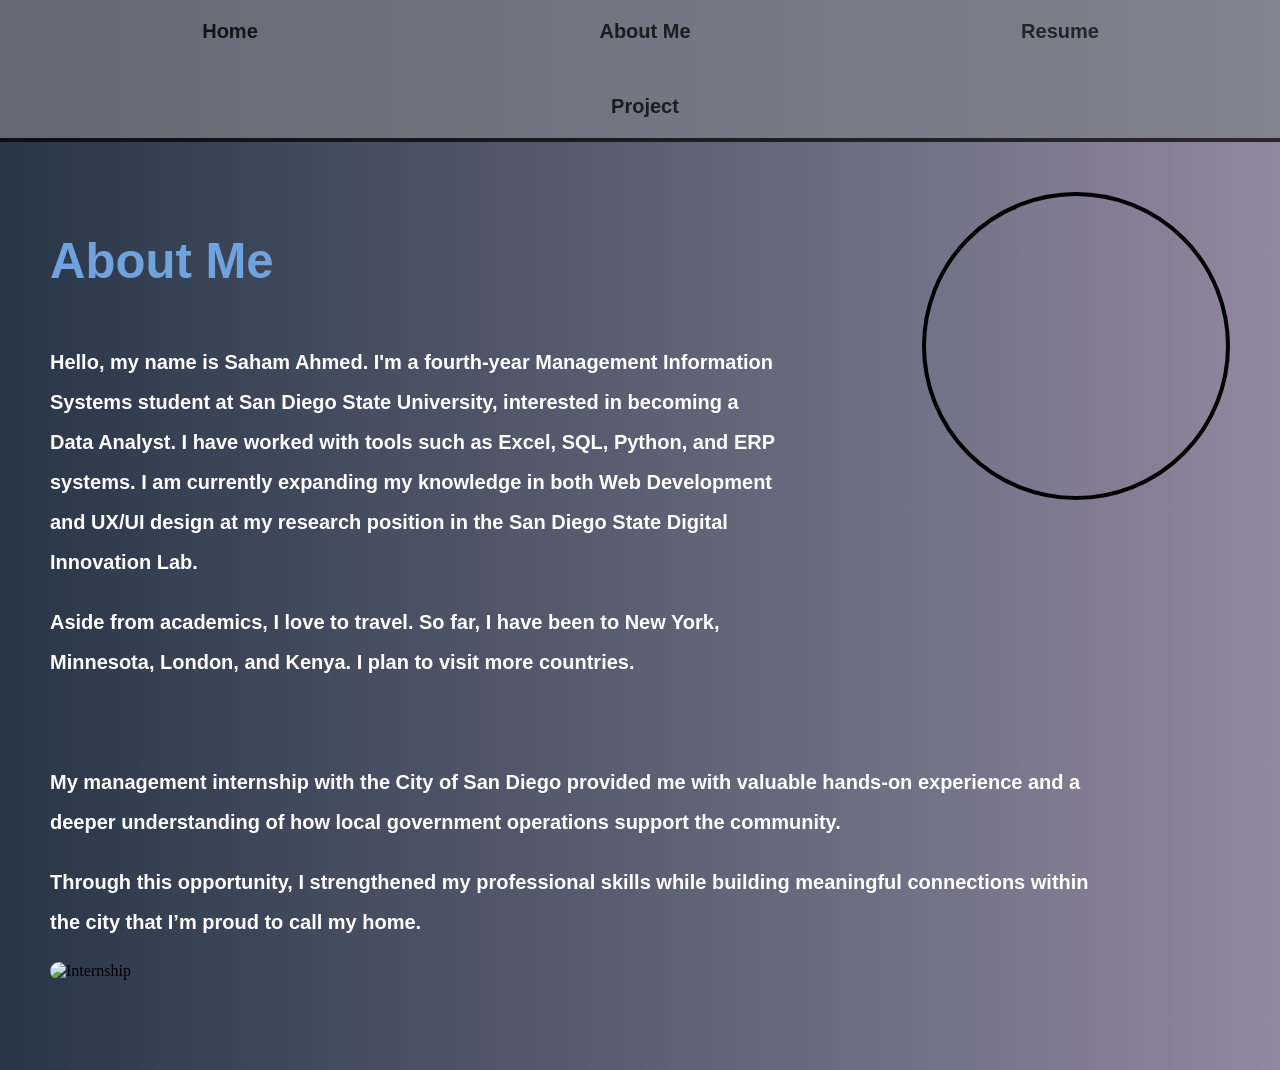
==== Aboutme.html @ 4fc2b43c "Add files via upload" ====
<!DOCTYPE html>
<html>
    <head>
        <meta charset="UTF-8">
        <meta name="viewport" content="width=device-width, initial-scale=1.0">
         <link rel="stylesheet" href="Style.css">
         <title>About Me Page</title>
    </head>
    <body>
    


        <section id="navbar">
            <div class="nav_button"> <a href="index.html">Home</a></div>
            <div class="nav_button"> <a href="Aboutme.html">About Me</a></div>
            <div class="nav_button"><a href="Resume.html">Resume</a></div>
            <div class="nav_button"><a href="Project.html">Project</a></div>
        </section>

    <div id="About">

        <section class="Information">
            <div id="bbox">
                <h1 id="Aboutme">About Me</h1>
                <br>
                <p class="sdsu"> <strong>Hello, my name is Saham Ahmed. I'm a fourth-year Management Information Systems student at San Diego State University, interested in becoming a Data Analyst. I have worked with tools such as Excel, SQL, Python, and ERP systems. I am currently expanding my knowledge in both Web Development and UX/UI design at my research position in the San Diego State Digital Innovation Lab.</strong></p>
                <p class="sdsu"><strong>Aside from academics, I love to travel. So far, I have been to New York, Minnesota, London, and Kenya. I plan to visit more countries.</strong></p> 
            </div>
                <img id="Saham"src="Images/unnamed-1.jpeg" alt="ImageofMe" width="300" height="300">
            

<section class="management">
  <div class="managment2">
 <p class="text" > <strong>My management internship with the City of San Diego provided me with valuable hands-on experience and a deeper understanding of how local government operations support the community.</strong></p>
 <p class="text"><strong>Through this opportunity, I strengthened my professional skills while building meaningful connections within the city that I’m proud to call my home.</strong></p>
</div>
<img class =morepics src="Images/IMG_6980 2.jpg" alt="Internship" width="100px">


</section>

</div>


    </body>
</html>
---- Style.css ----
body{
    margin:0px;
    background-image: linear-gradient(to right, #283647, #90889e);
}

#navbar{position:sticky;
    top:0;
    display: flex;
    flex-wrap: wrap;
    flex-direction: row;
    gap:40px;
    background-color:#7e8089;
    color:rgb(0, 0, 0);
    justify-content:space-evenly;
    align-items: center;
    padding: 15px 5px 13px;
    border-bottom: 4px solid black;
    opacity: 70%;
    z-index: 1;


}


.nav_button{
    width:300px;
    height: 30px;
    font-size: 20px;
    font-weight: 700;
    font-family: Arial, Helvetica, sans-serif;
    padding-left:10px;
    padding-top: 5px;
    text-align: center;
    justify-content: center;
    cursor: pointer; 
  
}  

                                                                /* Home page*/

a:link, a:visited{color: black;
text-decoration: none;}

a:hover{
color: white;
    opacity: 0.8;
}

.flexbox{
        display: flex;
        flex-direction: row;
        min-height: 600px;
        width: 90%;
        margin: 5px auto;
        flex-wrap: wrap;
        justify-content: center;
        transition: all 0.5 ease-in ;
        animation: fadeUp 1.2s ease forwards;
        align-items: center;
        
}


@keyframes fadeUp{
    0%{
        opacity: 0;
        transform: translateY(40px) scale(0.9);

    }
    100%{ opacity: 1;
        transform: translateY(0px) scale(1);

    }
}



#Hello{ font-family: Arial, Helvetica, sans-serif;
    font-size: 40.8px;
    text-align: center; 
}


#Me{
    display: block;
    margin: auto;
    background-image: url(Images/unnamed-1.jpeg);
    background-size: cover;
    border-radius: 200px;
    border: 4px solid black;
    width:350px;
    height: 350px;
    box-shadow: 0 6px 15px rgba(0,0,0,0.2);
   
}

#Welcome{
    font-family: Arial, Helvetica, sans-serif;
    font-size: 55.7px;
    text-align: center;
}


 

    
.contact-me{
border-radius: 15px;
background-color: white;
font-family: Arial, Helvetica, sans-serif;
font-weight: 500;
font-size: 18px;
width:150px;
height: 50px;
border: 3px solid black;
text-align: center;
cursor: pointer;
margin: 0 auto;
display: block;

}



.contact-me:hover{background-color: black;
color:white;
transition: 0.2s ease-in;
transform: scale(1.05);

}
.contact-me:active{opacity:5%;
transform: scale(0.95);}

                                                                /* About Me page*/



.Information{display: flex;
    flex-wrap: wrap;
    flex-direction: row;
    justify-content: space-between;
    padding: 0px 50px;

    /*
    padding-top:0px;
    padding-bottom:0px;
    padding-right:40px;
    padding-left:40px;
    */
    align-items: flex-start;
    gap: 40px;
    margin: 50px auto 90px auto;

}


#Saham{
    border-radius: 50%;
    border: 4px solid black;
    animation: slidein 1.2s ease forwards;
}

#bbox { color: rgb(255, 255, 255);
    font-weight: bold;
    font-family: Arial, Helvetica, sans-serif;
    flex: 1 1 55%;
    padding-right: 100px;

}



.management{display: flex;
    flex-wrap: wrap;
    justify-content: space-between;
    padding-right: 100px;
    align-items: flex-start;
    margin:0px;

}

.managment2{color: rgb(255, 255, 255);
    font-weight: bold;
    font-family: Arial, Helvetica, sans-serif;
    flex: 1 1 90%;
    padding-right:40px;
}



#Aboutme{
    color: #70a2de;
    font-size: 49.1px;
    margin-bottom: 15px;
    animation: slidein 1.2s ease forwards;

}
.sdsu, .text{ font-size: 20px;
    line-height: 40px;
    animation: slidein 1.2s ease forwards;

}

.morepics {
    width:50%;
    min-width: 200px;
    height: auto;
    object-fit: cover;
   border-radius: 10px;
   animation: slidein 1.2s ease forwards;
}

@keyframes slidein{
    0%{
        opacity: 0;
        transform: translateX(100px) scale(0.9);

    }
    100%{ opacity: 1;
        transform: translateX(0px) scale(1);

    }


}


                                                                /* Resume Page*/

.space{
    width: 80%;
    margin: 20px auto 60px auto;
   animation: slidedown 1.2s 
    
}

.Resumename{
    text-align: center;
    border-bottom: 4px solid black;
    color: white;
    
}
           .resumesection{
            background: rgba(255, 255, 255, 0.196) ;
            padding-top: 20px;
            padding: 20px 55px 25px 55px;

            /*
            padding-top: 20px;
            padding-bottom: 25px;
            padding-left: 55px;
            padding-right: 55px;
            */
            border-radius: 5px;
            font-family: Arial, Helvetica, sans-serif;
            margin-bottom: 20px;
            box-shadow: 0 6px 15px rgba(0,0,0,0.2);
            
           }

           @keyframes slidedown {
            0%{opacity: 0;
     transform: translateY(-10px) scale(0.9);
            }

            100%{opacity: 1;
        transform: translateY(0px) scale(1);

            }



           }

           .sectiontitle{
            color: #283647;}
           
           .whereididit{font-weight: bold;}

           .resumesection:hover{background-color: rgba(0, 0, 0, 0.389);
            cursor: pointer;
            transition: 0.5s ease-in-out;
            color: white;
           }
           
           .resumesection:hover .sectiontitle{color: #70a2de;
        transition: 0.5s ease-in-out;}








                                                                /* Project page*/
    
    #boxes {display: flex; 
    flex-wrap: wrap; 
    justify-content: center; 
    gap: 40px; 
    padding: 50px 20px; 
    height: 70%;
    animation: slidedown 1.2s 
} 

 .boxstyle {background-color: rgba(255, 255, 255, 0.2); 
    border-radius: 12px; 
    padding: 20px; 
    flex: 1 1 250px; 
    max-width: 350px; 
    box-sizing: border-box; 
    text-align: center; 
    transition: transform 0.3s;
    box-shadow: 0 6px 15px rgba(0,0,0,0.2);
   
}


.boxstyle img{
    margin-bottom: 15px;
    border-radius: 8px;;
}

.boxstyle h1 {
    font-family: Arial, Helvetica, sans-serif;
    font-size: 30px;
    color: #000000;
}
.boxstyle p {
font-family: Arial, Helvetica, sans-serif;
margin-bottom: 10px;
 color: #000000;
 text-align: center;

}

.boxstyle:hover{background-color: rgba(0, 0, 0, 0.389);
            cursor: pointer;
            transition: 0.5s ease-in-out;
            }

.boxstyle:hover p{color: #ffffff;
        transition: 0.5s ease-in-out;}

.boxstyle:hover h1{color: #70a2de;
        transition: 0.5s ease-in-out;}


                                                                /* Contact page*/

.spaceforcontact{
        margin-left: 150px;
        margin-right: 150px;
        margin-top: 0px;
}
.Contact{  
display: flex;
    flex-direction: column;
    text-align:center;
    flex: 1;
   
}

.Con{
    color:#70a2de;
   font-size: 50px;
    width: 60%;
    justify-content: center;
    flex-wrap: wrap;
    margin:20px auto;
    align-items: center;
   
}

.Pics{
        display: flex;
        flex-wrap: wrap;
        justify-content: space-between;
        align-items: center;
        gap:2px;
      max-width: 300px;
       margin:auto;
       vertical-align: bottom;
    
}

#touch{font-size: 25px;
color: white;}
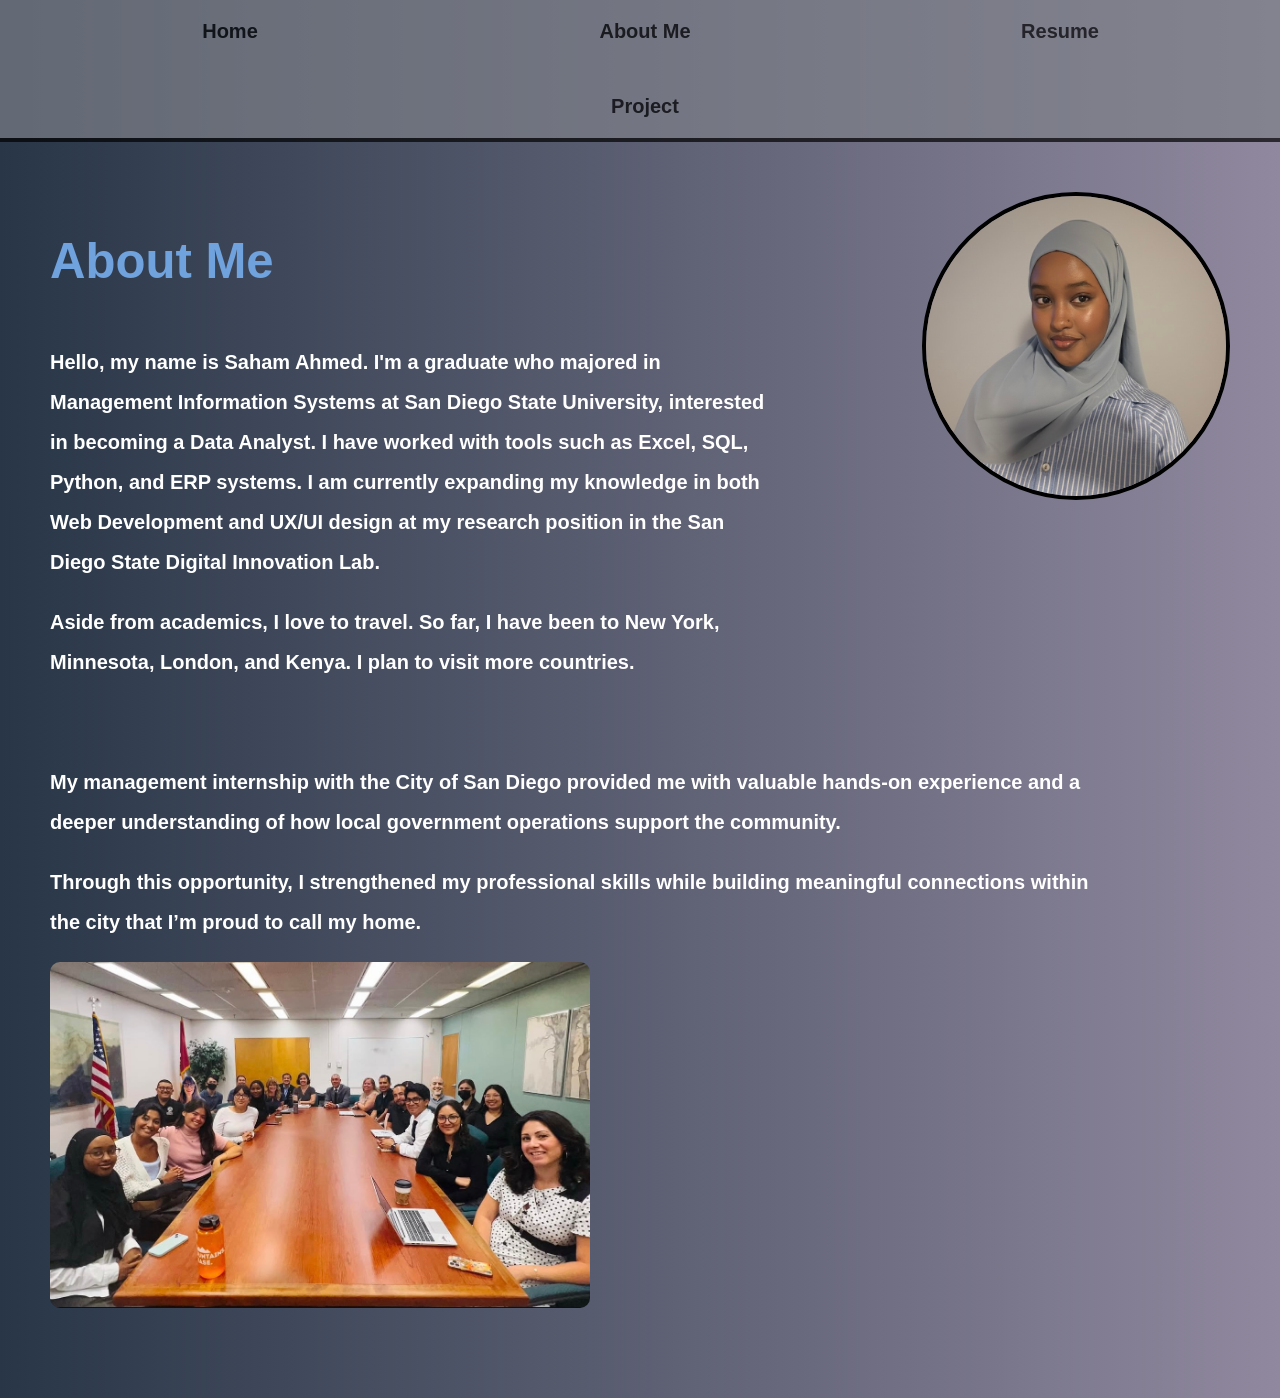
==== commit 65318abe: "commit" ====
--- a/Aboutme.html
+++ b/Aboutme.html
@@ -23,7 +23,7 @@
             <div id="bbox">
                 <h1 id="Aboutme">About Me</h1>
                 <br>
-                <p class="sdsu"> <strong>Hello, my name is Saham Ahmed. I'm a fourth-year Management Information Systems student at San Diego State University, interested in becoming a Data Analyst. I have worked with tools such as Excel, SQL, Python, and ERP systems. I am currently expanding my knowledge in both Web Development and UX/UI design at my research position in the San Diego State Digital Innovation Lab.</strong></p>
+                <p class="sdsu"> <strong>Hello, my name is Saham Ahmed. I'm a graduate who majored in Management Information Systems at San Diego State University, interested in becoming a Data Analyst. I have worked with tools such as Excel, SQL, Python, and ERP systems. I am currently expanding my knowledge in both Web Development and UX/UI design at my research position in the San Diego State Digital Innovation Lab.</strong></p>
                 <p class="sdsu"><strong>Aside from academics, I love to travel. So far, I have been to New York, Minnesota, London, and Kenya. I plan to visit more countries.</strong></p> 
             </div>
                 <img id="Saham"src="Images/unnamed-1.jpeg" alt="ImageofMe" width="300" height="300">
